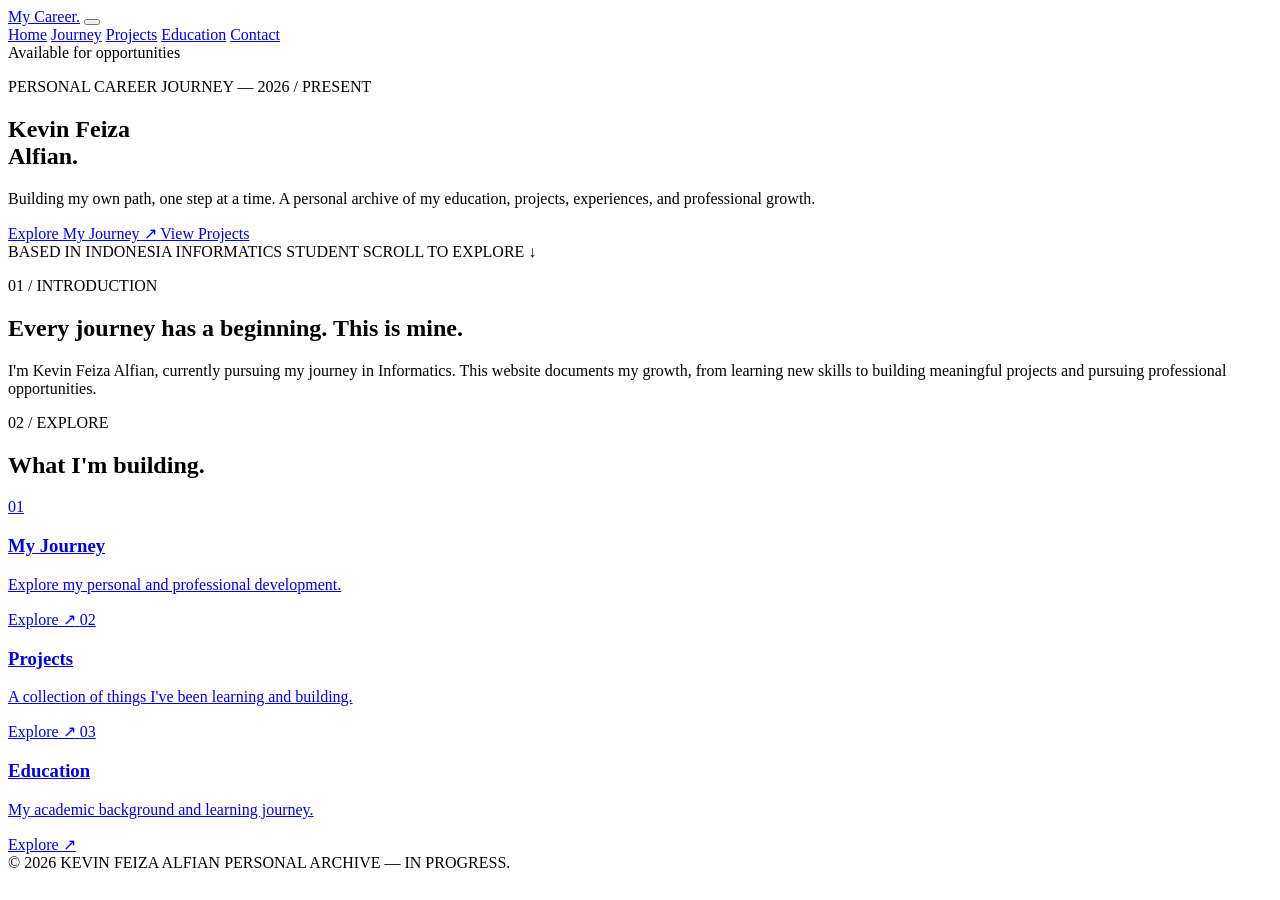
==== index.html @ e915a7be "Add files via upload" ====
<!DOCTYPE html>
<html lang="en">
<head>
    <meta charset="UTF-8">
    <meta name="viewport" content="width=device-width, initial-scale=1.0">
    <meta name="description" content="Kevin Feiza Alfian — Personal Career Journey">

    <title>Kevin Feiza Alfian — Personal Journey</title>

    <link rel="preconnect" href="https://fonts.googleapis.com">
    <link rel="preconnect" href="https://fonts.gstatic.com" crossorigin>
    <link href="https://fonts.googleapis.com/css2?family=DM+Sans:wght@400;500;600;700&family=Space+Grotesk:wght@400;500;600;700&display=swap" rel="stylesheet">

    <link rel="stylesheet" href="css/style.css">
    <link rel="stylesheet" href="css/responsive.css">
    <link rel="stylesheet" href="css/animations.css">
</head>

<body>

<header class="navbar">

    <a href="index.html" class="logo">My Career<span>.</span></a>

    <button class="menu-toggle"
            type="button"
            aria-label="Open navigation menu"
            aria-expanded="false"
            aria-controls="mobile-navigation">

        <span></span>
        <span></span>
        <span></span>

    </button>

    <nav class="nav-links" id="mobile-navigation">
        <a href="index.html" class="active">Home</a>
        <a href="pages/journey.html">Journey</a>
        <a href="pages/projects.html">Projects</a>
        <a href="pages/education.html">Education</a>
        <a href="pages/contact.html">Contact</a>
    </nav>

    <div class="nav-status">
        <span class="status-dot"></span>
        Available for opportunities
    </div>

</header>


<main>

    <section class="hero" id="home">

        <div class="hero-content">

            <p class="eyebrow">PERSONAL CAREER JOURNEY — 2026 / PRESENT</p>

            <h1>
                Kevin Feiza<br>
                <span>Alfian.</span>
            </h1>

            <p class="hero-description">
                Building my own path, one step at a time.
                A personal archive of my education, projects,
                experiences, and professional growth.
            </p>

            <div class="hero-buttons">

                <a href="pages/journey.html" class="btn-primary">
                    Explore My Journey ↗
                </a>

                <a href="pages/projects.html" class="btn-secondary">
                    View Projects
                </a>

            </div>

        </div>

        <div class="hero-bottom">
            <span>BASED IN INDONESIA</span>
            <span>INFORMATICS STUDENT</span>
            <span>SCROLL TO EXPLORE ↓</span>
        </div>

    </section>


    <section class="intro-section reveal">

        <p class="section-label">01 / INTRODUCTION</p>

        <h2>
            Every journey has a beginning.
            <span>This is mine.</span>
        </h2>

        <p>
            I'm Kevin Feiza Alfian, currently pursuing my journey
            in Informatics. This website documents my growth,
            from learning new skills to building meaningful projects
            and pursuing professional opportunities.
        </p>

    </section>


    <section class="featured-section">

        <div class="section-heading reveal">

            <p class="section-label">02 / EXPLORE</p>
            <h2>What I'm building.</h2>

        </div>

        <div class="featured-grid">

            <a href="pages/journey.html" class="featured-card reveal">
                <span class="card-number">01</span>
                <h3>My Journey</h3>
                <p>Explore my personal and professional development.</p>
                <span class="card-link">Explore ↗</span>
            </a>

            <a href="pages/projects.html" class="featured-card reveal">
                <span class="card-number">02</span>
                <h3>Projects</h3>
                <p>A collection of things I've been learning and building.</p>
                <span class="card-link">Explore ↗</span>
            </a>

            <a href="pages/education.html" class="featured-card reveal">
                <span class="card-number">03</span>
                <h3>Education</h3>
                <p>My academic background and learning journey.</p>
                <span class="card-link">Explore ↗</span>
            </a>

        </div>

    </section>

</main>


<footer>
    <span>© 2026 KEVIN FEIZA ALFIAN</span>
    <span>PERSONAL ARCHIVE — IN PROGRESS.</span>
</footer>


<script src="js/script.js"></script>

<div class="cursor-glow"></div>

</body>
</html>
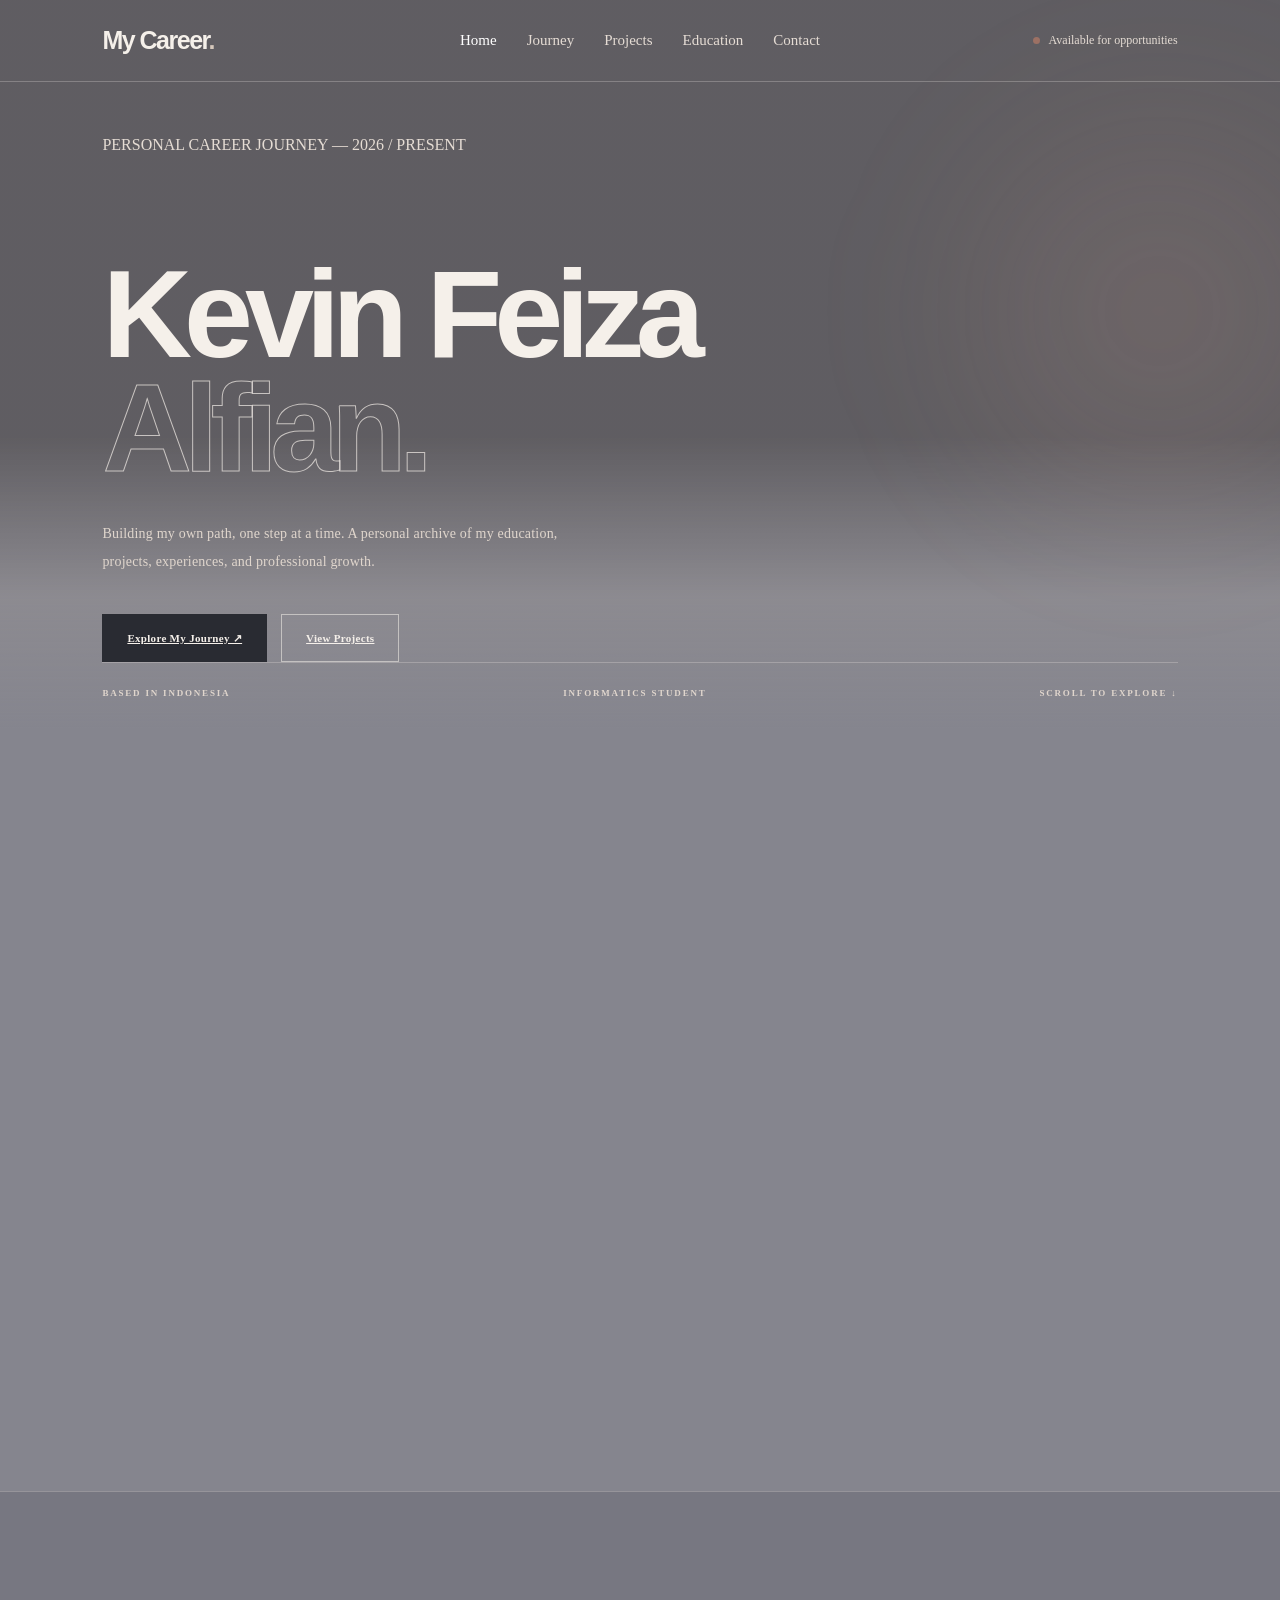
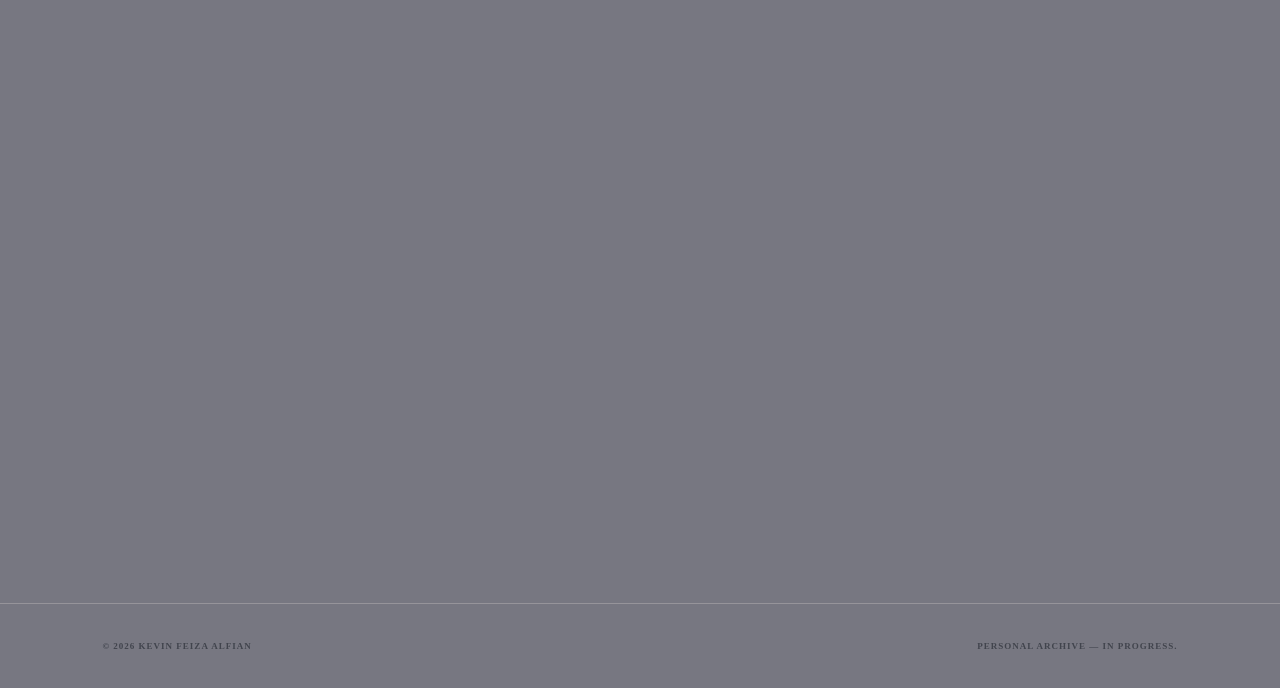
==== commit c827a509: "Update index.html" ====
--- a/index.html
+++ b/index.html
@@ -11,9 +11,9 @@
     <link rel="preconnect" href="https://fonts.gstatic.com" crossorigin>
     <link href="https://fonts.googleapis.com/css2?family=DM+Sans:wght@400;500;600;700&family=Space+Grotesk:wght@400;500;600;700&display=swap" rel="stylesheet">
 
-    <link rel="stylesheet" href="css/style.css">
-    <link rel="stylesheet" href="css/responsive.css">
-    <link rel="stylesheet" href="css/animations.css">
+    <link rel="stylesheet" href="style.css">
+    <link rel="stylesheet" href="responsive.css">
+    <link rel="stylesheet" href="animations.css">
 </head>
 
 <body>
@@ -161,4 +161,4 @@
 <div class="cursor-glow"></div>
 
 </body>
-</html>+</html>
--- a/style.css
+++ b/style.css
@@ -0,0 +1,629 @@
+* {
+    box-sizing: border-box;
+}
+
+html,
+body {
+    width: 100%;
+    margin: 0;
+    padding: 0;
+    overflow-x: hidden;
+}
+
+
+/* =====================================
+   01. DESIGN SYSTEM
+===================================== */
+
+:root {
+    --bg: #85858E;
+    --surface: #777781;
+    --surface-hover: #686D79;
+
+    --text: #292B32;
+    --muted: #41444D;
+    --border: #96949A;
+
+    --accent: #D6A18B;
+    --accent-dark: #9C7164;
+
+    --font-heading: 'Space Grotesk', sans-serif;
+    --font-body: 'DM Sans', sans-serif;
+
+    --container: 1100px;
+    --padding: 8%;
+}
+
+
+/* =====================================
+   02. GLOBAL
+===================================== */
+
+html {
+    background: var(--bg);
+}
+
+body {
+    background: var(--bg);
+    color: var(--text);
+}
+
+main {
+    width: 100%;
+}
+
+.section-label {
+    color: var(--muted);
+    font-size: 10px;
+    font-weight: 600;
+    letter-spacing: 2px;
+}
+
+
+/* =====================================
+   03. NAVBAR
+===================================== */
+
+.navbar {
+    position: relative;
+    z-index: 100;
+    width: 100%;
+    height: 82px;
+    padding: 0 var(--padding);
+
+    display: grid;
+    grid-template-columns: 1fr auto 1fr;
+    align-items: center;
+
+    border-bottom: 1px solid var(--border);
+    background: var(--bg);
+}
+
+/* Navbar transparan khusus Home */
+
+body:has(.hero) .navbar {
+    position: absolute;
+    top: 0;
+    left: 0;
+
+    background: transparent;
+    border-bottom: 1px solid rgba(245, 243, 239, 0.25);
+}
+
+body:has(.hero) .navbar .logo {
+    color: #F5F0EA;
+}
+
+body:has(.hero) .navbar .logo span {
+    color: #D6C8BC;
+}
+
+body:has(.hero) .navbar .nav-links a {
+    color: #E5DCD4;
+}
+
+body:has(.hero) .navbar .nav-links a:hover,
+body:has(.hero) .navbar .nav-links a.active {
+    color: #FFFFFF;
+}
+
+body:has(.hero) .navbar .nav-status {
+    color: #E5DCD4;
+}
+
+.logo {
+    justify-self: start;
+    text-decoration: none;
+    font-family: var(--font-heading);
+    font-size: 25px;
+    font-weight: 700;
+    letter-spacing: -1.5px;
+    color: var(--text);
+}
+
+.logo span {
+    color: var(--muted);
+}
+
+.nav-links {
+    display: flex;
+    align-items: center;
+    gap: 30px;
+}
+
+.nav-links a {
+    color: var(--muted);
+    font-size: 15px;
+    font-weight: 500;
+    text-decoration: none;
+    transition: color 0.25s ease;
+}
+
+.nav-links a:hover,
+.nav-links a.active {
+    color: var(--text);
+}
+
+.nav-status {
+    justify-self: end;
+    display: flex;
+    align-items: center;
+    gap: 9px;
+
+    color: var(--muted);
+    font-size: 12px;
+    white-space: nowrap;
+}
+
+.status-dot {
+    width: 7px;
+    height: 7px;
+    border-radius: 50%;
+    background: var(--accent-dark);
+}
+
+
+/* =====================================
+   04. HERO
+===================================== */
+
+.hero {
+    position: relative;
+    isolation: isolate;
+    min-height: 720px;
+    padding: 120px var(--padding) 30px;
+
+    background-image:
+        linear-gradient(
+            to bottom,
+            rgba(35, 29, 26, 0.38) 0%,
+            rgba(35, 29, 26, 0.38) 60%,
+            rgba(185, 173, 161, 0.15) 82%,
+            var(--bg) 100%
+        ),
+        url("../assets/images/hero-background.png");
+
+    background-size: cover;
+    background-position: center 42%;
+    background-repeat: no-repeat;
+
+    display: flex;
+    flex-direction: column;
+    justify-content: space-between;
+
+    overflow: hidden;
+}
+
+.hero::before {
+    content: "";
+    position: absolute;
+
+    width: 550px;
+    height: 550px;
+    top: 5%;
+    right: -12%;
+
+    background: radial-gradient(
+        circle,
+        rgba(217, 165, 143, 0.14),
+        transparent 70%
+    );
+
+    filter: blur(60px);
+    z-index: -1;
+    pointer-events: none;
+}
+
+.hero-content {
+    position: relative;
+    z-index: 1;
+    max-width: 850px;
+}
+
+.eyebrow {
+    margin-bottom: 35px;
+}
+
+.hero .eyebrow {
+    color: #E5DCD4;
+}
+
+.hero h1 {
+    font-family: var(--font-heading);
+    font-size: clamp(72px, 10vw, 124px);
+    font-weight: 600;
+    letter-spacing: -8px;
+    line-height: 0.92;
+    margin-bottom: 35px;
+    color: #F5F0EA;
+}
+
+.hero h1 span {
+    color: transparent;
+    -webkit-text-stroke: 1px rgba(245, 240, 234, 0.7);
+}
+
+.hero-description {
+    max-width: 460px;
+    color: #E0D6CD;
+    font-size: 14px;
+    line-height: 2;
+    letter-spacing: 0.2px;
+}
+
+
+/* =====================================
+   05. BUTTONS
+===================================== */
+
+.hero-buttons {
+    display: flex;
+    align-items: center;
+    gap: 14px;
+    margin-top: 38px;
+}
+
+.btn-primary,
+.btn-secondary {
+    position: relative;
+    min-height: 48px;
+    padding: 0 24px;
+
+    display: inline-flex;
+    align-items: center;
+    justify-content: center;
+
+    font-size: 11px;
+    font-weight: 600;
+    letter-spacing: 0.3px;
+
+    overflow: hidden;
+    transition: all 0.35s ease;
+}
+
+.btn-primary {
+    color: #F5F0EA;
+    background: var(--text);
+    border: 1px solid var(--text);
+}
+
+.btn-primary:hover {
+    color: var(--text);
+    background: transparent;
+    transform: translateY(-3px);
+    box-shadow: 0 8px 30px rgba(48, 43, 40, 0.12);
+}
+
+.btn-secondary {
+    color: #F5F0EA;
+    border: 1px solid rgba(245, 240, 234, 0.55);
+    background: transparent;
+}
+
+.btn-secondary:hover {
+    color: #FFFFFF;
+    background: rgba(217, 165, 143, 0.2);
+    border-color: var(--accent);
+    transform: translateY(-3px);
+}
+
+
+/* =====================================
+   06. HERO BOTTOM
+===================================== */
+
+.hero-bottom {
+    position: relative;
+    z-index: 1;
+
+    width: 100%;
+    display: flex;
+    justify-content: space-between;
+    align-items: center;
+    gap: 20px;
+
+    padding-top: 25px;
+    border-top: 1px solid rgba(245, 240, 234, 0.25);
+}
+
+.hero-bottom span {
+    color: #E0D6CD;
+    font-size: 9px;
+    font-weight: 600;
+    letter-spacing: 1.8px;
+    transition: color 0.3s ease;
+}
+
+.hero-bottom span:hover {
+    color: var(--accent);
+}
+
+
+/* =====================================
+   07. INTRODUCTION
+===================================== */
+
+.intro-section {
+    padding: 150px var(--padding);
+    background: var(--bg);
+    border-top: 1px solid var(--border);
+}
+
+.intro-section .section-label {
+    margin-bottom: 45px;
+}
+
+.intro-section h2 {
+    max-width: 850px;
+
+    font-family: var(--font-heading);
+    font-size: clamp(38px, 6vw, 72px);
+    font-weight: 500;
+    line-height: 1.15;
+    letter-spacing: -3px;
+
+    margin-bottom: 35px;
+    color: var(--text);
+}
+
+.intro-section h2 span {
+    display: block;
+    color: var(--muted);
+}
+
+.intro-section > p:last-child {
+    max-width: 520px;
+    color: var(--muted);
+    font-size: 14px;
+    line-height: 2;
+}
+
+
+/* =====================================
+   08. FEATURED SECTION
+===================================== */
+
+.featured-section {
+    padding: 120px var(--padding);
+    background: var(--surface);
+    border-top: 1px solid var(--border);
+}
+
+.section-heading {
+    margin-bottom: 55px;
+}
+
+.section-heading .section-label {
+    margin-bottom: 25px;
+}
+
+.section-heading h2 {
+    font-family: var(--font-heading);
+    font-size: clamp(36px, 5vw, 58px);
+    font-weight: 500;
+    letter-spacing: -2px;
+    color: var(--text);
+}
+
+
+/* =====================================
+   09. FEATURED GRID
+===================================== */
+
+.featured-grid {
+    display: grid;
+    grid-template-columns: repeat(3, minmax(0, 1fr));
+    gap: 18px;
+}
+
+
+/* =====================================
+   10. FEATURED CARDS
+===================================== */
+
+.featured-card {
+    position: relative;
+    min-height: 280px;
+    padding: 35px;
+
+    display: flex;
+    flex-direction: column;
+    justify-content: space-between;
+
+    background: #96949A;
+    border: 1px solid var(--border);
+
+    transition: all 0.4s ease;
+    overflow: hidden;
+}
+
+.featured-card:hover {
+    background: var(--surface-hover);
+    border-color: var(--accent-dark);
+    transform: translateY(-8px);
+}
+
+.card-number {
+    color: var(--muted);
+    font-size: 11px;
+    letter-spacing: 2px;
+}
+
+.featured-card h3 {
+    font-family: var(--font-heading);
+    font-size: 28px;
+    font-weight: 500;
+    color: var(--text);
+
+    margin-top: auto;
+    margin-bottom: 12px;
+}
+
+.featured-card p {
+    color: var(--muted);
+    font-size: 13px;
+    line-height: 1.8;
+}
+
+.card-link {
+    display: inline-block;
+    margin-top: 28px;
+
+    color: var(--accent-dark);
+    font-size: 11px;
+    font-weight: 600;
+    letter-spacing: 1px;
+
+    transition: transform 0.3s ease;
+}
+
+.featured-card:hover .card-link {
+    transform: translateX(6px);
+}
+
+
+/* =====================================
+   11. FOOTER
+===================================== */
+
+footer {
+    min-height: 85px;
+    padding: 20px var(--padding);
+
+    display: flex;
+    justify-content: space-between;
+    align-items: center;
+    gap: 20px;
+
+    background: var(--surface);
+    border-top: 1px solid var(--border);
+}
+
+footer span {
+    color: var(--muted);
+    font-size: 9px;
+    font-weight: 600;
+    letter-spacing: 1px;
+}
+
+
+/* =====================================
+   12. AURORA CURSOR
+===================================== */
+
+.cursor-glow {
+    position: fixed;
+    top: 0;
+    left: 0;
+
+    width: 220px !important;
+    height: 220px !important;
+
+    border-radius: 50%;
+    pointer-events: none;
+    z-index: 999999;
+
+    opacity: 0;
+    transform: translate(-50%, -50%);
+
+    background:
+        radial-gradient(
+            circle at 30% 35%,
+            rgba(190, 165, 145, 0.38),
+            transparent 45%
+        ),
+        radial-gradient(
+            circle at 70% 40%,
+            rgba(217, 165, 143, 0.38),
+            transparent 50%
+        ),
+        radial-gradient(
+            circle at 50% 70%,
+            rgba(145, 125, 110, 0.30),
+            transparent 50%
+        );
+
+    filter: blur(30px);
+    mix-blend-mode: screen;
+
+    transition: opacity 1.2s ease;
+    animation: auroraFlow 5s ease-in-out infinite alternate;
+}
+
+@keyframes auroraFlow {
+    0% {
+        scale: 0.85;
+        rotate: 0deg;
+    }
+
+    50% {
+        scale: 1.15;
+        rotate: 20deg;
+    }
+
+    100% {
+        scale: 1;
+        rotate: -15deg;
+    }
+}
+
+/* =====================================
+   SMOOTH SCROLLING
+===================================== */
+
+html {
+    scroll-behavior: smooth;
+}
+
+/* =====================================
+   09. BACK TO TOP BUTTON
+===================================== */
+
+.back-to-top {
+    position: fixed;
+    right: 35px;
+    bottom: 35px;
+    z-index: 999;
+
+    width: 48px;
+    height: 48px;
+
+    display: flex;
+    align-items: center;
+    justify-content: center;
+
+    background: var(--accent);
+    color: var(--text);
+
+    border: 1px solid var(--border);
+    border-radius: 50%;
+
+    font-size: 22px;
+    cursor: pointer;
+
+    opacity: 0;
+    visibility: hidden;
+    transform: translateY(15px);
+
+    transition: all 0.35s ease;
+}
+
+.back-to-top.show {
+    opacity: 1;
+    visibility: visible;
+    transform: translateY(0);
+}
+
+.back-to-top:hover {
+    background: var(--accent-dark);
+    transform: translateY(-5px);
+}
+
+@media (max-width: 768px) {
+    .back-to-top {
+        right: 20px;
+        bottom: 20px;
+        width: 44px;
+        height: 44px;
+    }
+}
--- a/responsive.css
+++ b/responsive.css
@@ -0,0 +1,320 @@
+/* =====================================
+   00. HAMBURGER DEFAULT
+===================================== */
+
+.menu-toggle {
+    display: none;
+}
+
+/* =====================================
+   01. TABLET
+===================================== */
+
+@media screen and (max-width: 1024px) {
+
+    :root {
+        --padding: 5%;
+    }
+
+    .navbar {
+        grid-template-columns: auto 1fr;
+        height: auto;
+        min-height: 80px;
+        padding-top: 18px;
+        padding-bottom: 18px;
+    }
+
+    .nav-links {
+        justify-self: end;
+        gap: 18px;
+    }
+
+    .nav-status {
+        display: none;
+    }
+
+    .hero {
+        min-height: 650px;
+    }
+
+    .hero h1 {
+        font-size: clamp(70px, 9vw, 105px);
+    }
+
+    .featured-grid {
+        gap: 14px;
+    }
+
+    .featured-card {
+        padding: 25px;
+        min-height: 260px;
+    }
+
+    .featured-card h3 {
+        font-size: 24px;
+    }
+
+}
+
+
+/* =====================================
+   02. MOBILE
+===================================== */
+
+@media screen and (max-width: 700px) {
+
+    :root {
+        --padding: 6%;
+    }
+
+    /* NAVBAR */
+
+    .navbar {
+        display: flex;
+        flex-direction: row;
+        align-items: center;
+        justify-content: space-between;
+
+        position: relative;
+
+        padding-top: 20px;
+        padding-bottom: 20px;
+        min-height: 75px;
+    }
+
+    body:has(.hero) .navbar {
+        position: absolute;
+    }
+
+    .logo {
+        font-size: 24px;
+    }
+
+    /* HAMBURGER BUTTON */
+
+    .menu-toggle {
+        width: 42px;
+        height: 42px;
+
+        display: flex;
+        flex-direction: column;
+        justify-content: center;
+        align-items: center;
+        gap: 6px;
+
+        padding: 0;
+
+        background: transparent;
+        border: 1px solid var(--border);
+        border-radius: 8px;
+
+        cursor: pointer;
+        z-index: 102;
+    }
+
+    .menu-toggle span {
+        width: 19px;
+        height: 2px;
+
+        background: var(--text);
+        border-radius: 5px;
+
+        transition: all 0.3s ease;
+    }
+
+    .menu-toggle.active span:nth-child(1) {
+        transform: translateY(8px) rotate(45deg);
+    }
+
+    .menu-toggle.active span:nth-child(2) {
+        opacity: 0;
+    }
+
+    .menu-toggle.active span:nth-child(3) {
+        transform: translateY(-8px) rotate(-45deg);
+    }
+
+
+    /* MOBILE MENU */
+
+    .nav-links {
+        position: absolute;
+        top: 100%;
+        left: 0;
+
+        width: 100%;
+
+        display: flex;
+        flex-direction: column;
+        align-items: flex-start;
+        gap: 0;
+
+        padding: 0 6%;
+
+        background: var(--bg);
+        border-bottom: 1px solid var(--border);
+
+        max-height: 0;
+        overflow: hidden;
+        visibility: hidden;
+        opacity: 0;
+
+        transition:
+            max-height 0.35s ease,
+            opacity 0.3s ease,
+            visibility 0.3s ease;
+
+        z-index: 101;
+    }
+
+    .nav-links.open {
+        max-height: 350px;
+        padding-top: 15px;
+        padding-bottom: 15px;
+
+        visibility: visible;
+        opacity: 1;
+    }
+
+    .nav-links a {
+        width: 100%;
+        padding: 13px 0;
+
+        font-size: 13px;
+        border-bottom: 1px solid var(--border);
+    }
+
+    .nav-links a:last-child {
+        border-bottom: none;
+    }
+
+    .nav-status {
+        display: none;
+    }
+
+
+    /* HERO */
+
+    .hero {
+        min-height: 600px;
+        padding-top: 90px;
+        padding-bottom: 25px;
+    }
+
+    .eyebrow {
+        font-size: 9px;
+        letter-spacing: 1px;
+    }
+
+    .hero h1 {
+        font-size: clamp(55px, 13vw, 80px);
+        letter-spacing: -4px;
+    }
+
+    .hero-description {
+        font-size: 13px;
+    }
+
+    .hero-buttons {
+        flex-wrap: wrap;
+        gap: 10px;
+    }
+
+    .hero-bottom {
+        flex-wrap: wrap;
+        justify-content: flex-start;
+        gap: 15px 25px;
+    }
+
+    .hero-bottom span {
+        font-size: 8px;
+    }
+
+
+    /* INTRODUCTION */
+
+    .intro-section {
+        padding-top: 90px;
+        padding-bottom: 90px;
+    }
+
+    .intro-section h2 {
+        font-size: clamp(38px, 9vw, 55px);
+        letter-spacing: -2px;
+    }
+
+    .intro-section > p:last-child {
+        font-size: 13px;
+    }
+
+
+    /* FEATURED */
+
+    .featured-section {
+        padding-top: 90px;
+        padding-bottom: 90px;
+    }
+
+    .section-heading h2 {
+        font-size: clamp(34px, 8vw, 48px);
+    }
+
+    .featured-grid {
+        grid-template-columns: 1fr;
+        gap: 15px;
+    }
+
+    .featured-card {
+        min-height: 250px;
+        padding: 30px;
+    }
+
+
+    /* FOOTER */
+
+    footer {
+        min-height: 100px;
+        flex-direction: column;
+        align-items: flex-start;
+        justify-content: center;
+        gap: 10px;
+    }
+
+}
+
+
+/* =====================================
+   03. SMALL MOBILE
+===================================== */
+
+@media screen and (max-width: 380px) {
+
+    .hero {
+        min-height: 560px;
+    }
+
+    .hero h1 {
+        font-size: 52px;
+        letter-spacing: -3px;
+    }
+
+    .hero-buttons {
+        flex-direction: column;
+        align-items: stretch;
+    }
+
+    .btn-primary,
+    .btn-secondary {
+        width: 100%;
+    }
+
+    .hero-bottom {
+        gap: 12px;
+    }
+
+    .hero-bottom span {
+        font-size: 7px;
+        letter-spacing: 1px;
+    }
+
+}
--- a/animations.css
+++ b/animations.css
@@ -0,0 +1,246 @@
+/* =====================================
+   01. KEYFRAMES
+===================================== */
+
+@keyframes fadeUp {
+    from {
+        opacity: 0;
+        transform: translateY(25px);
+    }
+
+    to {
+        opacity: 1;
+        transform: translateY(0);
+    }
+}
+
+@keyframes fadeIn {
+    from {
+        opacity: 0;
+    }
+
+    to {
+        opacity: 1;
+    }
+}
+
+@keyframes pulse {
+    0%, 100% {
+        opacity: 1;
+        box-shadow: 0 0 0 0 rgba(255, 255, 255, 0.25);
+    }
+
+    50% {
+        opacity: 0.6;
+        box-shadow: 0 0 0 6px rgba(255, 255, 255, 0);
+    }
+}
+
+
+/* =====================================
+   02. NAVBAR ANIMATION
+===================================== */
+
+.navbar {
+    animation: fadeIn 0.7s ease both;
+}
+
+.logo,
+.nav-links a,
+.nav-status {
+    animation: fadeUp 0.7s ease both;
+}
+
+.nav-links a:nth-child(1) {
+    animation-delay: 0.1s;
+}
+
+.nav-links a:nth-child(2) {
+    animation-delay: 0.2s;
+}
+
+.nav-links a:nth-child(3) {
+    animation-delay: 0.3s;
+}
+
+.nav-links a:nth-child(4) {
+    animation-delay: 0.4s;
+}
+
+.nav-links a:nth-child(5) {
+    animation-delay: 0.5s;
+}
+
+
+/* =====================================
+   03. HERO ANIMATION
+===================================== */
+
+.hero,
+.journey-hero,
+.projects-hero,
+.education-hero,
+.contact-hero {
+    animation: fadeUp 0.8s ease both;
+}
+
+.status-dot {
+    animation: pulse 2s infinite;
+}
+
+
+/* =====================================
+   04. SCROLL REVEAL
+===================================== */
+
+.reveal {
+    opacity: 0;
+    transform: translateY(30px);
+    transition:
+        opacity 0.8s ease,
+        transform 0.8s ease;
+}
+
+.reveal.revealed {
+    opacity: 1;
+    transform: translateY(0);
+}
+
+
+/* =====================================
+   05. CARD INTERACTIONS
+===================================== */
+
+.featured-card,
+.project-card,
+.education-card,
+.timeline-item,
+.contact-item {
+    transition:
+        transform 0.35s ease,
+        opacity 0.35s ease,
+        border-color 0.35s ease,
+        box-shadow 0.35s ease;
+}
+
+/* Featured & Project Cards */
+
+.featured-card:hover,
+.project-card:hover {
+    transform: translateY(-8px);
+    border-color: var(--accent);
+    box-shadow: 0 15px 35px rgba(41, 43, 50, 0.12);
+}
+
+/* Education Cards */
+
+.education-card:hover {
+    transform: translateX(8px);
+    border-color: var(--accent);
+}
+
+/* Timeline Items */
+
+.timeline-item:hover {
+    transform: translateX(6px);
+    border-color: var(--accent);
+}
+
+/* Contact Items */
+
+.contact-item:hover {
+    transform: translateX(8px);
+    border-color: var(--accent);
+}
+
+
+/* =====================================
+   06. NAVBAR HOVER
+===================================== */
+
+.nav-links a {
+    transition:
+        color 0.3s ease,
+        opacity 0.3s ease;
+}
+
+.nav-links a:hover {
+    color: var(--accent);
+}
+
+.logo {
+    transition: opacity 0.3s ease;
+}
+
+.logo:hover {
+    opacity: 0.7;
+}
+
+
+/* =====================================
+   07. REDUCED MOTION
+===================================== */
+
+@media (prefers-reduced-motion: reduce) {
+
+    *,
+    *::before,
+    *::after {
+        animation-duration: 0.01ms !important;
+        animation-iteration-count: 1 !important;
+        scroll-behavior: auto !important;
+        transition-duration: 0.01ms !important;
+    }
+
+}
+
+
+/* =====================================
+   08. TOUCH DEVICE SUPPORT
+===================================== */
+
+@media (hover: none) {
+
+    .featured-card:hover,
+    .project-card:hover,
+    .education-card:hover,
+    .timeline-item:hover,
+    .contact-item:hover {
+        transform: none;
+        box-shadow: none;
+    }
+
+}
+
+/* =====================================
+   10. PAGE TRANSITION
+===================================== */
+
+@keyframes pageFadeIn {
+    from {
+        opacity: 0;
+    }
+
+    to {
+        opacity: 1;
+    }
+}
+
+@keyframes pageFadeOut {
+    from {
+        opacity: 1;
+    }
+
+    to {
+        opacity: 0;
+    }
+}
+
+body {
+    animation: pageFadeIn 0.5s ease both;
+}
+
+body.page-leaving {
+    animation: pageFadeOut 0.1s ease forwards;
+    pointer-events: none;
+}
